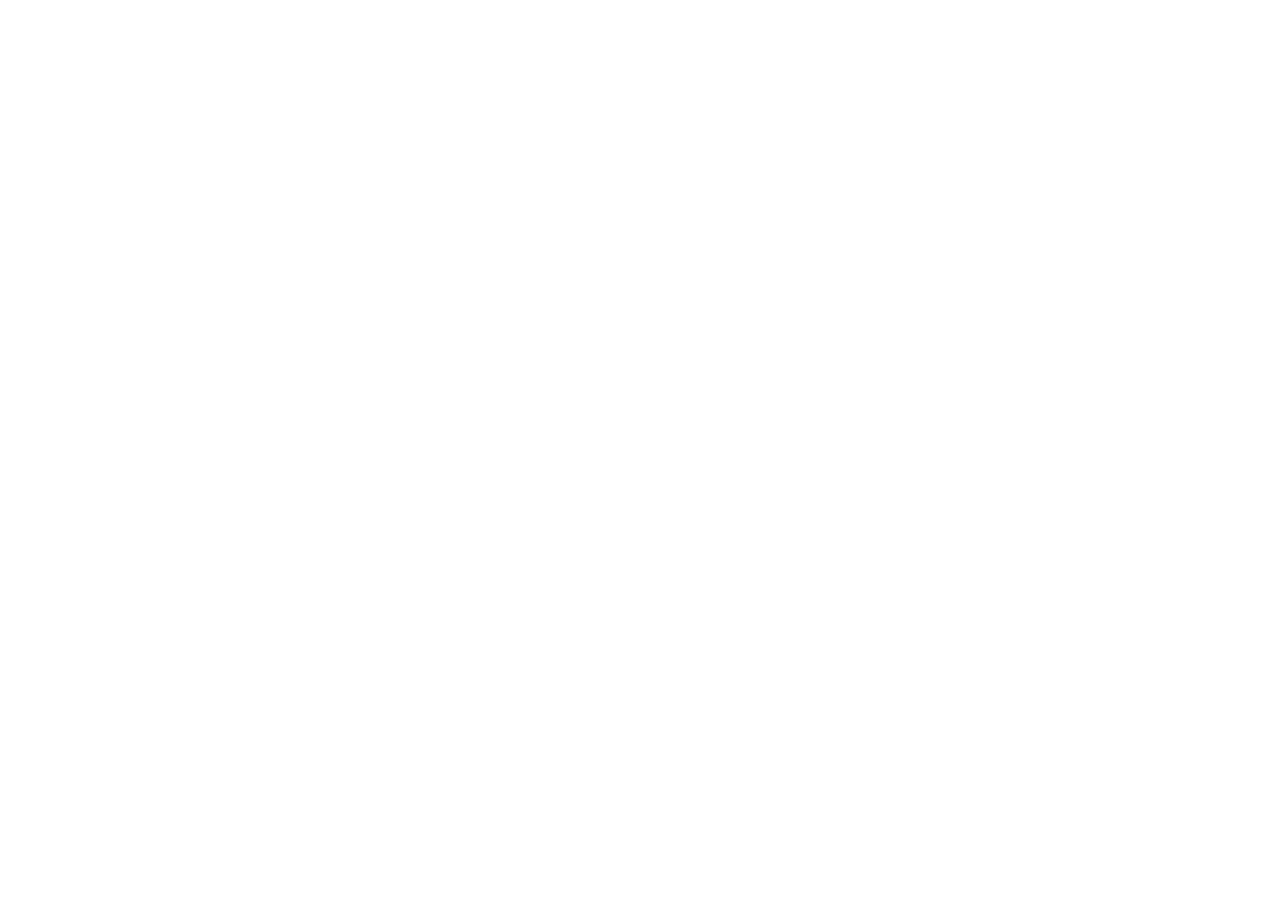
==== index.html @ 023b4c3e "Add files via upload" ====
<!DOCTYPE html>
<html lang="pt-br">
<head>
    <meta charset="UTF-8">
    <meta name="viewport" content="width=device-width, initial-scale=1.0">
    <title>Document</title>
</head>
<body>
    
</body>
</html>
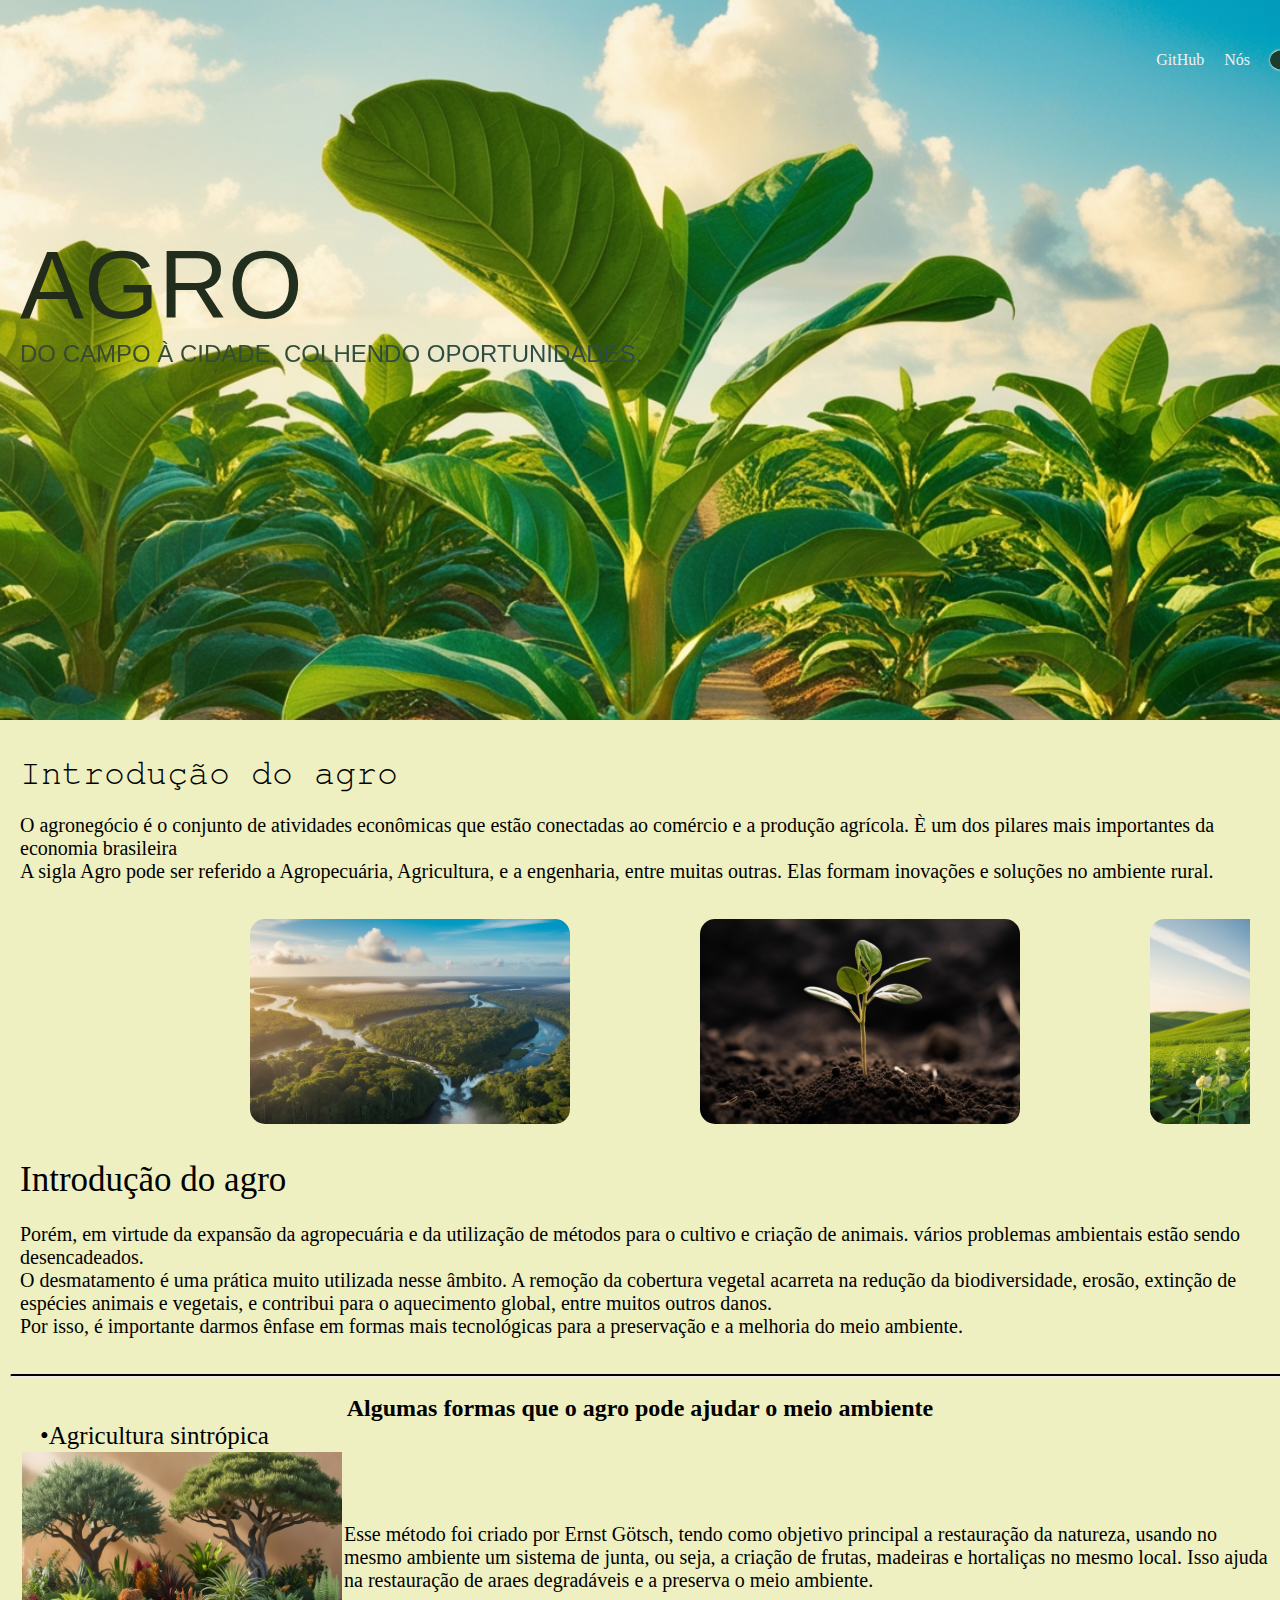
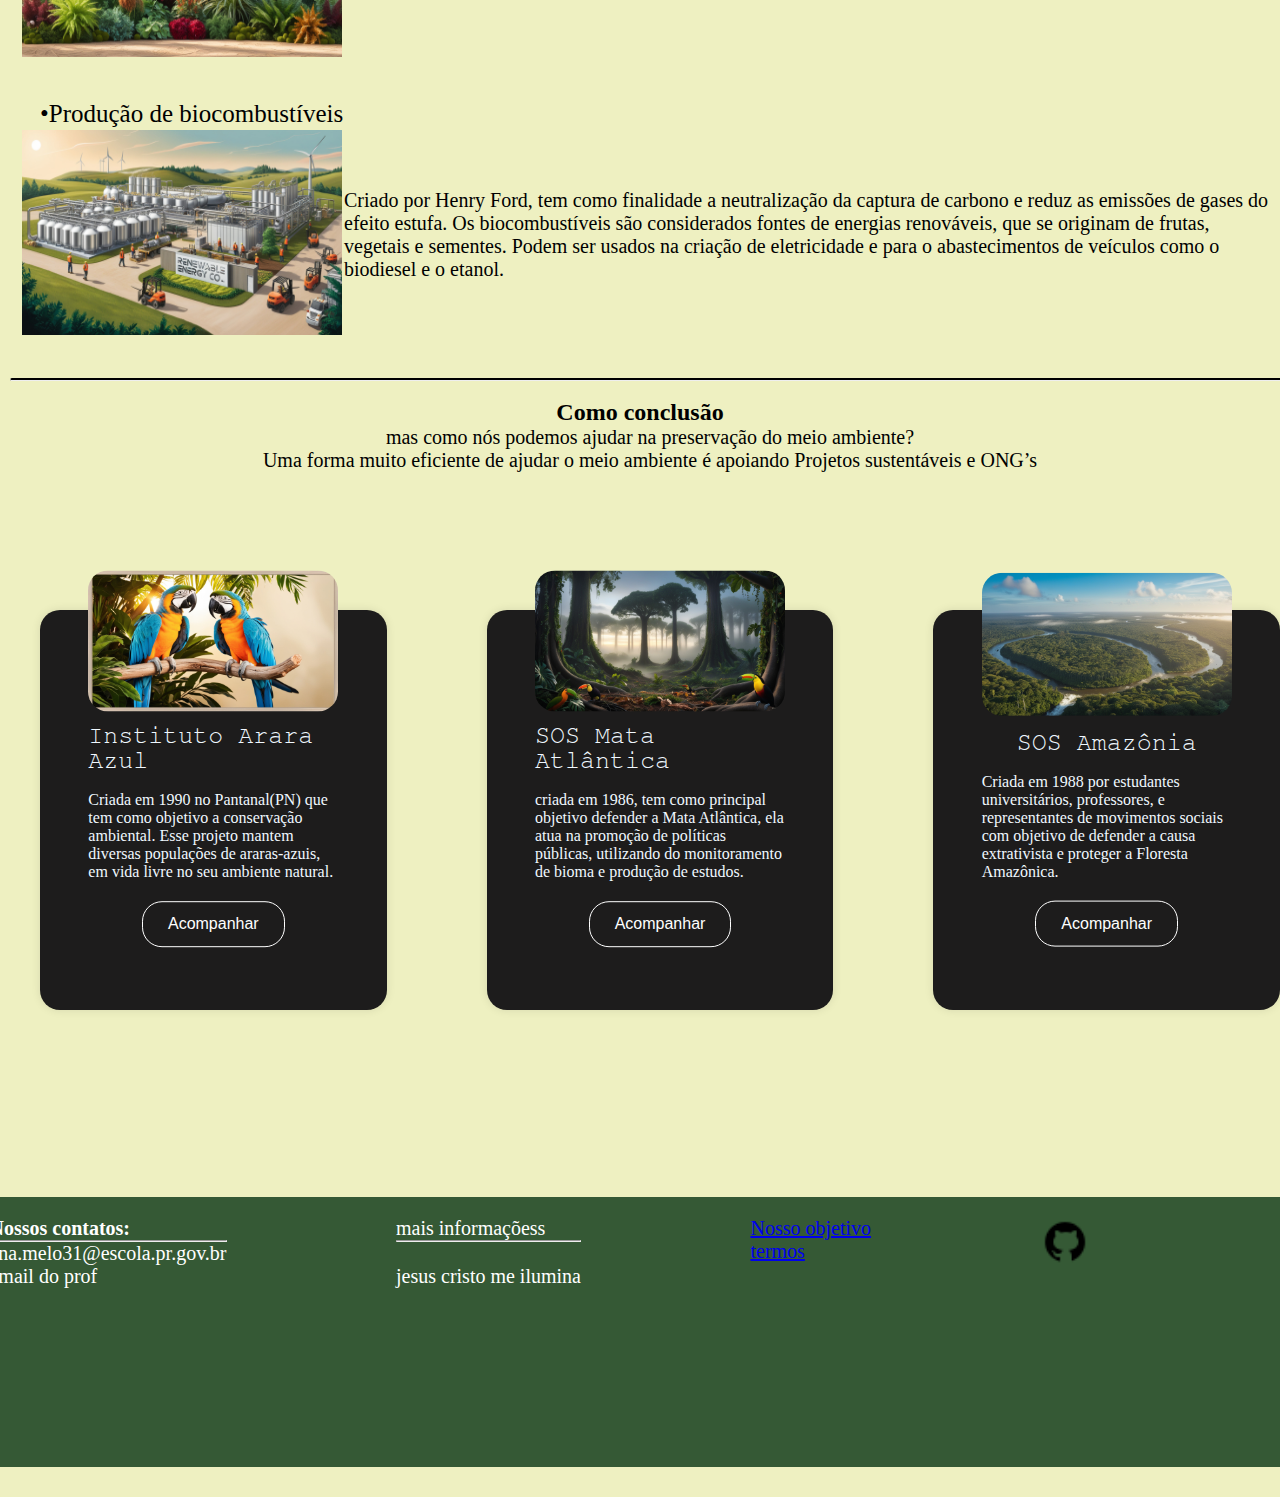
==== commit fa7aa9f3: "Update index.html" ====
--- a/index.html
+++ b/index.html
@@ -3,9 +3,222 @@
 <head>
     <meta charset="UTF-8">
     <meta name="viewport" content="width=device-width, initial-scale=1.0">
-    <title>Document</title>
-</head>
-<body>
-    
+        <title> competição agrinho </title>
+        <link rel="stylesheet" href="home.css">
+        <link rel="stylesheet" href="menu.css">
+        <link rel="stylesheet" href="home.js">
+        <link rel="stylesheet" href="links.css">
+        <link rel="stylesheet" href="responsivo.css">
+        <meta name="viewport" content="width=device-width, initial-scale=1.0"/>
+       
+    </head>
+    <body>
+
+
+    <header  class="header">
+        <nav>
+            <input type="checkbox" id="barraLateral-active">
+            <label for="barraLateral-active" class="abrir-barraLateral-button">
+              <img src="icons/menu.png" height="32", width="32" >
+            </label>
+            <label id="overlay" for="barraLateral-active"></label>
+            <div class="links-container">
+              <label for="barraLateral-active" class="fechar-barraLateral-button">
+                <img src="icons/fechar.png" height="32", width="32">
+              </label>
+        
+              <a class="home-link" href="index.html"> 
+              <a target=”_blank” href="https://github.com/search?q=agrinho&type=repositories&s=updated&o=desc">GitHub</a> 
+              <a target=”_blank” href="nos.html">Nós</a> 
+              </a>
+
+            </div>
+        </nav>
+
+        <div class="button">
+            <div class="bola"></div>
+        </div>
+
+        <script>
+            document.querySelector('.bola').addEventListener('click', (e)=>{
+            e.target.classList.toggle('bola-move');
+            document.body.classList.toggle('dark');
+        });
+        </script>
+
+          
+        <h1>AGRO</h1>
+        <text class="subtitulo">DO CAMPO À CIDADE, COLHENDO OPORTUNIDADES.</text>
+
+    </header>
+
+
+
+
+        <br><br>
+        <div class="container">
+            <div class="titu1"> Introdução do agro</div><br>
+            <p>O agronegócio é o conjunto de atividades econômicas que estão conectadas ao comércio e a produção agrícola. 
+                È um dos pilares mais importantes da economia brasileira </p>
+            <p>A sigla Agro pode ser referido a Agropecuária, Agricultura, e a engenharia, entre muitas outras. Elas formam 
+                inovações e soluções no ambiente rural. </p>
+        </div>
+        <br><br>
+
+       
+
+        <div class="carrossel">
+            <div class="movimento">
+                    <img src="imagens/amazonas2.jpg" width="320" height="205"/>
+                    <img src="imagemhome.png" width="320" height="205"/>
+                    <img src="imagens/plantacao.jpg" width="320" height="205"/>
+                    <img src="imagemhome.png" width="320" height="205"/>
+                    <img src="imagens/plantacao.jpg" width="320" height="205"/>
+                    <img src="imagens/amazonas2.jpg" width="320" height="205"/>
+            </div>
+           </div>
+
+
+        <br><br>
+        <div class="container">
+            <div class="introducao"> Introdução do agro</div><br>
+            <p>Porém, em virtude da expansão da agropecuária e da utilização de métodos para o cultivo e criação de animais. 
+                vários problemas ambientais estão sendo desencadeados. 
+            </p>
+
+            <p>O desmatamento é uma prática muito utilizada nesse âmbito. A remoção da cobertura vegetal acarreta na redução da 
+                biodiversidade, erosão, extinção de espécies animais e vegetais, e contribui para o aquecimento global, entre muitos outros danos.
+            </p>
+            <p>
+                Por isso, é importante darmos ênfase em formas mais tecnológicas para a preservação e a melhoria do meio ambiente.
+            </p>
+                
+        </div>
+        <br><br>
+
+        <hr class="hr">
+
+        <br>
+        <h2> Algumas formas que o agro pode ajudar o meio ambiente</h2>
+
+        <section>
+            <div class="formas1">
+                <div class="til-ex">•Agricultura sintrópica</div>
+                <table>
+                    <td><img src="imagens/sintrópica.jpg" alt="ex1" width="320" height="205"></td>
+
+                    <td><p>Esse método foi criado por Ernst Götsch, 
+                    tendo como objetivo principal a restauração da natureza, 
+                    usando no mesmo ambiente um sistema de junta, ou seja, a 
+                    criação de frutas, madeiras e hortaliças no mesmo local. 
+                    Isso ajuda na restauração de araes degradáveis e a preserva 
+                    o meio ambiente.</p></td>
+
+                </table>
+            </div>
+
+
+        </section>
+
+        <br><br>
+        <section>
+            <div class="formas">
+                <div class="til-ex">•Produção de biocombustíveis</div>
+                    <table>
+                        <td><img src="imagens/biocombus.jpg" width="320" height="205" alt="ex1"></td>
+
+                        <td><p>Criado por Henry Ford, tem como finalidade a 
+                                neutralização da captura de carbono e reduz 
+                                as emissões de gases do efeito estufa. Os 
+                                biocombustíveis são considerados fontes de 
+                                energias renováveis, que se originam de frutas,
+                                vegetais e sementes. Podem ser usados na criação
+                                de eletricidade e para o abastecimentos de veículos 
+                                como o biodiesel e o etanol.</p></td>
+                    </table>
+            </div>
+            
+        </section>
+        <br><br>
+
+        <hr class="hr">
+        <br>
+        <div class="Finaliza">
+            <div class="titulo"><h2>Como conclusão</h2></div>
+            <div class="paragra">mas como nós podemos ajudar na preservação do meio ambiente?
+                <br>Uma forma muito eficiente de ajudar o meio ambiente é apoiando Projetos sustentáveis e ONG’s
+            </div>
+        </div>
+
+
+    <div class="aglomerado">
+        <div class="card">
+            <img src="imagens/arara.png.jpg" alt="" />
+                <div class="info">
+                <span class="titulo-final">Instituto Arara Azul</span>
+                <p><br>
+                    Criada em 1990 no Pantanal(PN) que tem como objetivo a conservação ambiental.  
+                    Esse projeto mantem diversas populações de araras-azuis, em vida livre no seu ambiente natural.
+                </P>
+                <a target=”_blank” href='https://www.institutoararaazul.org.br/'><button class="botao-se">Acompanhar</button></a>
+            </div>
+        </div>
+
+        <div class="card">
+            <img src="imagens/atlantica.jpg" alt="" />
+                <div class="info">
+                <span class="titulo-final">SOS Mata Atlântica</span>
+
+                <p><br>
+                    criada em 1986, tem como principal objetivo defender a Mata Atlântica, 
+                    ela atua na promoção de políticas públicas, utilizando do monitoramento 
+                    de bioma e produção de estudos.
+                </P>
+                <a target=”_blank” href='https://www.sosma.org.br/'><button class="botao-se">Acompanhar</button></a>
+            </div>
+        </div>
+
+        <div class="card">
+            <img src="imagens/amazonas1.jpg" alt="" />
+                <div class="info">
+                <span class="titulo-final">SOS Amazônia</span>
+                <p><br>
+                    Criada em 1988 por estudantes universitários, professores, 
+                    e representantes de movimentos sociais com objetivo de defender
+                    a causa extrativista e proteger a Floresta Amazônica.
+                </P>
+                <a target=”_blank” href='https://sosamazonia.org.br/'><button class="botao-se">Acompanhar</button></a>
+            </div>
+        </div>
+    </div>
+
+        <footer>
+            <div class="caixao">
+                <ol>
+                    <dd><strong>Nossos contatos:</strong></dd>
+                    <hr>
+                    <dd>ana.melo31@escola.pr.gov.br</dd>
+                    <dd>email do prof</dd>
+                </ol>
+                <ol>
+                    <dd></strong>mais informaçõess</strong></dd>
+                    <hr><br>
+                    <dd>jesus cristo me ilumina</dd>
+                </ol>
+                <ol>
+                    <dd><a href="#">Nosso objetivo</a></dd>
+                    <dd><a href="#">termos</a></dd>
+                </ol>
+
+                <ol>
+                    <a target=”_blank” href="https://github.com/search?q=agrinho&type=repositories&s=updated&o=desc"><img src="icons/git.png" width="50" height="50"></a>
+                </ol>
+            </div>
+            <br><br><br><br><br>
+        </footer>
+
+
+
+
 </body>
-</html>+   </html>
--- a/home.css
+++ b/home.css
@@ -0,0 +1,341 @@
+*{
+    margin: 0;
+    padding: 0;
+    max-width: 1440px;
+    outline: 100%;
+    box-sizing: border-box;
+
+}
+body {
+    margin: 0;
+    background-color: rgb(238, 240, 193);
+    transition: background 1s;
+    min-height: 100dvh;
+    min-width: 100dvw;
+    width: auto;
+    height: auto;
+    justify-content: center;
+    align-items: center;
+}
+
+
+header{
+    background-repeat: no-repeat;
+    object-position: center;
+    max-width: 110vw;
+    height: 100vh;
+    background-image: url(imagens/planta-central1.jpg);
+    position: relative;
+    background-size: 100vw;
+}
+
+/*modo escuro e claro*/
+.button{
+    margin-left: 1250px;
+    position: relative;
+    width: 50px;
+    height: 20px;
+    border-radius: 25px;
+    box-shadow: 0 0 2.5px 0 #fff;
+    cursor: pointer;
+    background-color: rgb(204, 203, 173);
+    margin-top: -40px;
+}
+
+.bola{
+    position: absolute;
+    top: 0;
+    left: 0;
+    width: 25px;
+    height: 100%;
+    border-radius: 50%;
+    background-color: rgb(26, 62, 46);
+    transition: left 1s;
+}
+
+.bola-move{
+    left: calc(100% - 25px);
+
+}
+
+.dark{
+    background-color: rgb(20, 19, 19);
+
+    .container{
+        color: #fff;
+    }
+    .formas1{
+        color: #fff;
+    }
+    .formas{
+        color: #fff;
+    }
+    .Finaliza{
+        color: #fff;
+    }
+    h2{
+        color: #fff;
+    }
+    .card{
+        color: rgb(136, 136, 124);
+    }
+    footer{
+        background-color: rgb(39, 64, 39);
+    }
+}
+
+ /*modo escuro e claro*/
+
+.ul{
+    margin-top: 50px;
+    list-style: none;
+    display: flex;
+}
+
+.li{
+    margin: 0 45px;
+}
+
+.nav{
+    display: flex;
+    justify-content: space-between;
+    margin: 0 35px;
+    color: aliceblue;
+}
+
+nav p{
+    font-weight: bolder;
+}
+
+.header{
+    margin-top: -30px;
+    padding:20px;
+    width: 100%;
+    height: calc(100vh - 150px);
+
+}
+
+
+h1{
+    font-weight: lighter;
+    margin-right: -290px;
+    margin-top: 160px;
+    font-family: sans-serif;
+    font-size: 6rem;
+    background: linear-gradient(to right, #222b19, #1f3528, #223839);
+    background-clip: text;
+    -webkit-text-fill-color: transparent;
+}
+
+.subtitulo{
+    font-family: sans-serif;
+    font-size: 1.5rem;
+    background: linear-gradient(to right, #3a4a2c, #2e4d3a, #2c4a4b);
+    -webkit-background-clip: text;
+    -webkit-text-fill-color: transparent;
+}
+
+.container{
+    font-weight: lighter;
+    font-size: 20px;
+    color: rgb(0, 0, 0);
+    margin-left: 20px;
+}
+
+.title{
+    font-family: FreeMono, monospace;
+    font-size: 35px;
+    margin-left: 20px;
+}
+
+.titu1{
+    font-family: FreeMono, monospace;
+    font-size: 35px;
+}
+
+.introducao{
+    font-size: 35px;
+}
+
+
+.hr{
+    width: 1480px;
+    height: 3px;
+    border-radius: 10px;
+    border-top: 1px ;
+    margin-left: 10px;
+    background-color: black;
+}
+
+h2{
+    text-align: center;
+}
+
+/*carrossel*/
+
+.carrossel {
+    overflow: hidden;
+    width: 1000px;
+    margin-left: 250px;
+    }
+    .movimento{
+    display: grid;
+    grid-auto-flow: column;
+    grid-auto-columns: 450px;
+    justify-items: stretch;
+    animation: slide 15s linear infinite ;
+    }
+    .movimento img{
+    border-radius: 15px;
+    object-fit: cover;
+    }
+    
+    @keyframes slide {
+        to
+        {
+        translate: calc(-3 * 90px);
+        }
+    }
+
+/*fim do carrossel*/
+
+
+.til-ex{
+    display: inline-block;
+    margin-left: 20px;
+    font-size: 25px;
+}
+.formas1{
+    display: inline-block;
+    margin-left: 20px;
+    font-size: 20px;
+    justify-content: space-between ;
+    width: -50px;
+}
+
+
+.formas{
+    display: inline-block;
+    margin-left: 20px;
+    font-size: 20px;
+    justify-content: space-between ;
+    width: -50px;
+}
+
+
+.ex1{
+    margin-left: 20px;
+}
+
+.paragra{
+    margin-left: 20px;
+    font-size: 20px;
+    text-align: center;
+}
+
+
+ /*parte dos links*/
+
+ .foto img{
+    object-fit: cover;
+    width: 200px;
+    height: 180px;
+    border-radius: 20px;
+    transform: translate(0, -40%);
+    margin-top: -290px;
+    align-items: center;
+    margin-left: 30px;
+}
+
+.card{
+    display: inline-block;
+    margin: 0;
+    width: 320px;
+    background: rgb(40, 40, 36);
+    border-radius: 20px;
+    box-shadow: 0 0 10px rgba(red, green, blue, alpha);
+    display: flex;
+    align-items: center;
+    padding: 20px;
+    max-width: 400px;
+    margin-left: 40px;
+}
+
+
+ .btn-primary {
+    display: flex;
+    justify-content: space-evenly;
+    margin-top: 20px;
+    background: transparent;
+    color: rgb(255, 255, 255);
+    padding: 13px 2px;
+    border: none;
+    border-radius: 50rem;
+    cursor: pointer;
+    font-size: 16px;
+}
+
+.btn-primary:hover {
+    background: white;
+    color: rgb(red, green, blue);
+    align-items: center;
+}
+
+
+.tiutiu{
+    color: rgb(253, 253, 253);
+    font-size: 24px;
+    margin-bottom: 15px;
+    font-weight: 600;
+    
+
+}
+
+.sub{
+    color: rgb(255, 255, 255);
+    font-size: 16px;
+    font-weight: 600;
+}
+
+.mini{
+    color: rgb(255, 255, 255);
+    font-size: 14px;
+    line-height: 1.4;
+    text-align: center;
+}
+
+.info{
+    transform: translate(0, -20%);
+    width: 250px;
+    display: flex;
+    flex-direction: column;
+    justify-content: center;
+    align-items: center;
+}
+.titulo-final{
+    object-position: center;
+    font-family: FreeMono, monospace;
+    font-size: 25px;
+}
+
+
+footer {
+    background-color: rgb(53, 89, 53);
+    color: #fff;
+    padding: 20px;
+    text-align: left;
+    margin-top: 50px;
+    min-width: 100%;
+    width: auto;
+    height: 30vh;
+}
+
+.caixao{
+    display: flex;
+    justify-content: space-evenly;
+    margin-left: -200px;
+    font-size: 20px;
+    
+}
+
+
--- a/menu.css
+++ b/menu.css
@@ -0,0 +1,79 @@
+
+  nav{
+    margin-top: 40px;
+    height: 60px;
+    background-color: transparent;
+    display: flex;
+    justify-content: flex-end;
+    align-items: center;
+  }
+  .links-container{
+    height: 100%;
+    width: 100%;
+    display: flex;
+    flex-direction: row;
+    align-items: center;
+  }
+  nav a{
+    height: 100%;
+    padding: 0 10px;
+    display: flex;
+    align-items: center;
+    text-decoration: none;
+    color: #f0f0f0;
+  }
+  nav a:hover{
+    background-color: #3e733e;
+  }
+  nav .home-link{
+    margin-right: auto;
+  }
+  nav svg{
+    fill: #f0f0f0;
+  }
+  #barraLateral-active{
+    display: none;
+  }
+  .abrir-barraLateral-button, .fechar-barraLateral-button{
+    display: none;
+  }
+  @media(max-width: 1050px){
+    .links-container{
+      flex-direction: column;
+      align-items: flex-start;
+  
+      position: fixed;
+      top: 0;
+      right: -100%;
+      z-index: 10;
+      width: 350px;
+      background-color: #0f1016;
+
+      transition: 0.95s ease-out;
+    }
+    nav a{
+      box-sizing: border-box;
+      height: auto;
+      width: 100%;
+      padding: 20px 30px;
+      justify-content: flex-start;
+    }
+    .abrir-barraLateral-button, .fechar-barraLateral-button{
+      padding: 100px;
+      display: block;
+      
+    }
+    #barraLateral-active:checked ~ .links-container{
+      right: 0;
+    }
+    #barraLateral-active:checked ~ #overlay{
+      height: 100%;
+      width: 100%;
+      position: fixed;
+      top: 0;
+      left: 50px;
+      z-index: 9;
+    }
+  }
+  
+  --- a/links.css
+++ b/links.css
@@ -0,0 +1,80 @@
+.aglomerado{ 
+    margin: 0; 
+    height: 75vh; 
+    display: flex; 
+    justify-content: center; 
+    align-items: center; 
+    flex-direction: row; 
+    gap: 60px; 
+     
+}
+
+.card {
+    width: 350px;
+    height: 400px;
+    background: rgb(29, 28, 28);
+    border-radius: 20px;
+    box-shadow: 0 0 10px rgba(0, 0, 0, 0.1);
+    display: flex;
+    flex-direction: column;
+    justify-content: center;
+    align-items: center;
+    padding: 20px;
+}
+
+.botao-se{
+    margin-top: 20px;
+    background: transparent;
+    color: white;
+    padding: 13px 25px;
+    border: 50px;
+    border-radius: 20px;
+    cursor: pointer;
+    border: 1px solid white;
+    font-size: 16px;
+    transition: background-color 0.3s, color 0.4s all 300ms ease-out;
+}
+
+.botao-se:hover{
+    background: white;
+    color: rgb(70, 65, 66);
+    padding: 16px 30px;
+       
+}
+
+
+.card img {
+    object-fit: cover;
+    width: 250px;
+    height: 200px;
+    border-radius: 20px;
+    transform: translate(0, -40%);
+}
+.title {
+    color: white;
+    font-size: 24px;
+    margin-bottom: 15px;
+    font-weight: 600;
+}
+.subtitle {
+    color: rgb(202, 202, 202);
+    font-size: 16px;
+    font-weight: 600;
+}
+
+.p{
+    color: rgb(177, 172, 172);
+    font-size: 14px;
+    line-height: 1.4;
+    text-align: center;
+}
+.info {
+    transform: translate(0, -20%);
+    width: 250px;
+    display: flex;
+    flex-direction: column;
+    justify-content: center;
+    align-items: center;
+    object-position: center;
+    color: aliceblue;
+}--- a/responsivo.css
+++ b/responsivo.css
@@ -0,0 +1,180 @@
+@media (max-width: 750px) {
+    html {
+      scroll-padding-top: 8vw;
+    }
+  
+    .container {
+      font-size: calc(var(--font-size) * 3.5vw);
+      margin-bottom: calc(var(--font-size) * 1.75vw);
+      font-weight: 400;
+    }
+  
+    .introducao {
+      font-size: calc(var(--font-size) * 2.75vw);
+      margin-bottom: calc(var(--font-size) * 1.75vw);
+      font-weight: 400;
+    }
+  
+    .formas1 {
+      font-size: calc(var(--font-size) * 2.35vw);
+      line-height: calc(var(--font-size) * 3.75vw);
+      font-weight: 400;
+    }
+
+    .formas {
+      font-size: calc(var(--font-size) * 2.35vw);
+      line-height: calc(var(--font-size) * 3.75vw);
+      font-weight: 400;
+    }
+
+    
+    .titu1 {
+        font-size: calc(var(--font-size) * 2.35vw);
+        line-height: calc(var(--font-size) * 3.75vw);
+        font-weight: 400;
+      }
+
+    .aglomerado {
+        font-size: calc(var(--font-size) * 2.35vw);
+        line-height: calc(var(--font-size) * 3.75vw);
+        font-weight: 400;
+    }
+    .card {
+        font-size: calc(var(--font-size) * 2.35vw);
+        line-height: calc(var(--font-size) * 3.75vw);
+        font-weight: 400;
+    }
+
+    .info{
+        font-size: calc(var(--font-size) * 2.35vw);
+        line-height: calc(var(--font-size) * 3.75vw);
+        font-weight: 400;
+    }
+
+    .hr{
+        font-size: calc(var(--font-size) * 4.2vw);
+        line-height: calc(var(--font-size) * 6.85vw);
+    }
+
+
+    .carrossel{
+      font-size: calc(var(--font-size) * 2.2vw);
+      margin-bottom: calc(var(--font-size) * 6.85vw);
+      margin-left: calc(var(--font-size) * 6.85vw);
+    }
+  
+  
+  }
+
+
+  @media (max-width: 1024px) {
+    html {
+      scroll-padding-top: 8vw;
+    }
+  
+    .container {
+      font-size: calc(var(--font-size) * 3.5vw);
+      margin-bottom: calc(var(--font-size) * 1.75vw);
+      font-weight: 400;
+    }
+  
+    .introducao {
+      font-size: calc(var(--font-size) * 2.75vw);
+      margin-bottom: calc(var(--font-size) * 1.75vw);
+      font-weight: 400;
+    }
+  
+    .formas1 {
+      font-size: calc(var(--font-size) * 2.35vw);
+      line-height: calc(var(--font-size) * 3.75vw);
+      font-weight: 400;
+    }
+
+    .formas {
+      font-size: calc(var(--font-size) * 2.35vw);
+      line-height: calc(var(--font-size) * 3.75vw);
+      font-weight: 400;
+    }
+
+    
+    .titu1 {
+        font-size: calc(var(--font-size) * 2.35vw);
+        line-height: calc(var(--font-size) * 3.75vw);
+        font-weight: 400;
+      }
+
+    .aglomerado {
+        font-size: calc(var(--font-size) * 2.35vw);
+        line-height: calc(var(--font-size) * 3.75vw);
+        font-weight: 400;
+    }
+    .card {
+        font-size: calc(var(--font-size) * 2.35vw);
+        line-height: calc(var(--font-size) * 3.75vw);
+        font-weight: 400;
+    }
+
+    .info{
+        font-size: calc(var(--font-size) * 2.35vw);
+        line-height: calc(var(--font-size) * 3.75vw);
+        font-weight: 400;
+    }
+
+    .hr{
+        font-size: calc(var(--font-size) * 4.2vw);
+        line-height: calc(var(--font-size) * 6.85vw);
+    }
+
+
+    .carrossel{
+      font-size: calc(var(--font-size) * 2.2vw);
+      margin-bottom: calc(var(--font-size) * 6.85vw);
+      margin-left: calc(var(--font-size) * 6.85vw);
+    }
+  
+  
+  }
+
+
+
+@media (max-width: 480px) {
+
+    html {
+      scroll-padding-top: 15vw;
+    }
+  
+    .titulo {
+      font-size: calc(var(--font-size) * 4.75vw);
+      margin-bottom: calc(var(--font-size) * 2.15vw);
+  
+    }
+  
+    .subtitulo {
+      font-size: calc(var(--font-size) * 4.5vw);
+      margin-bottom: calc(var(--font-size) * 2vw);
+    }
+  
+    .texto {
+      font-size: calc(var(--font-size) * 4.2vw);
+      line-height: calc(var(--font-size) * 6.85vw);
+    }
+
+    .caixao{
+        font-size: calc(var(--font-size) * 4.2vw);
+        line-height: calc(var(--font-size) * 6.85vw);
+      }
+
+    .carrossel{
+        font-size: calc(var(--font-size) * 2.2vw);
+        margin-bottom: calc(var(--font-size) * 6.85vw);
+        margin-left: calc(var(--font-size) * 6.85vw);
+      }
+  
+ 
+  }
+
+  @media (max-width: 1024px){
+
+
+
+  }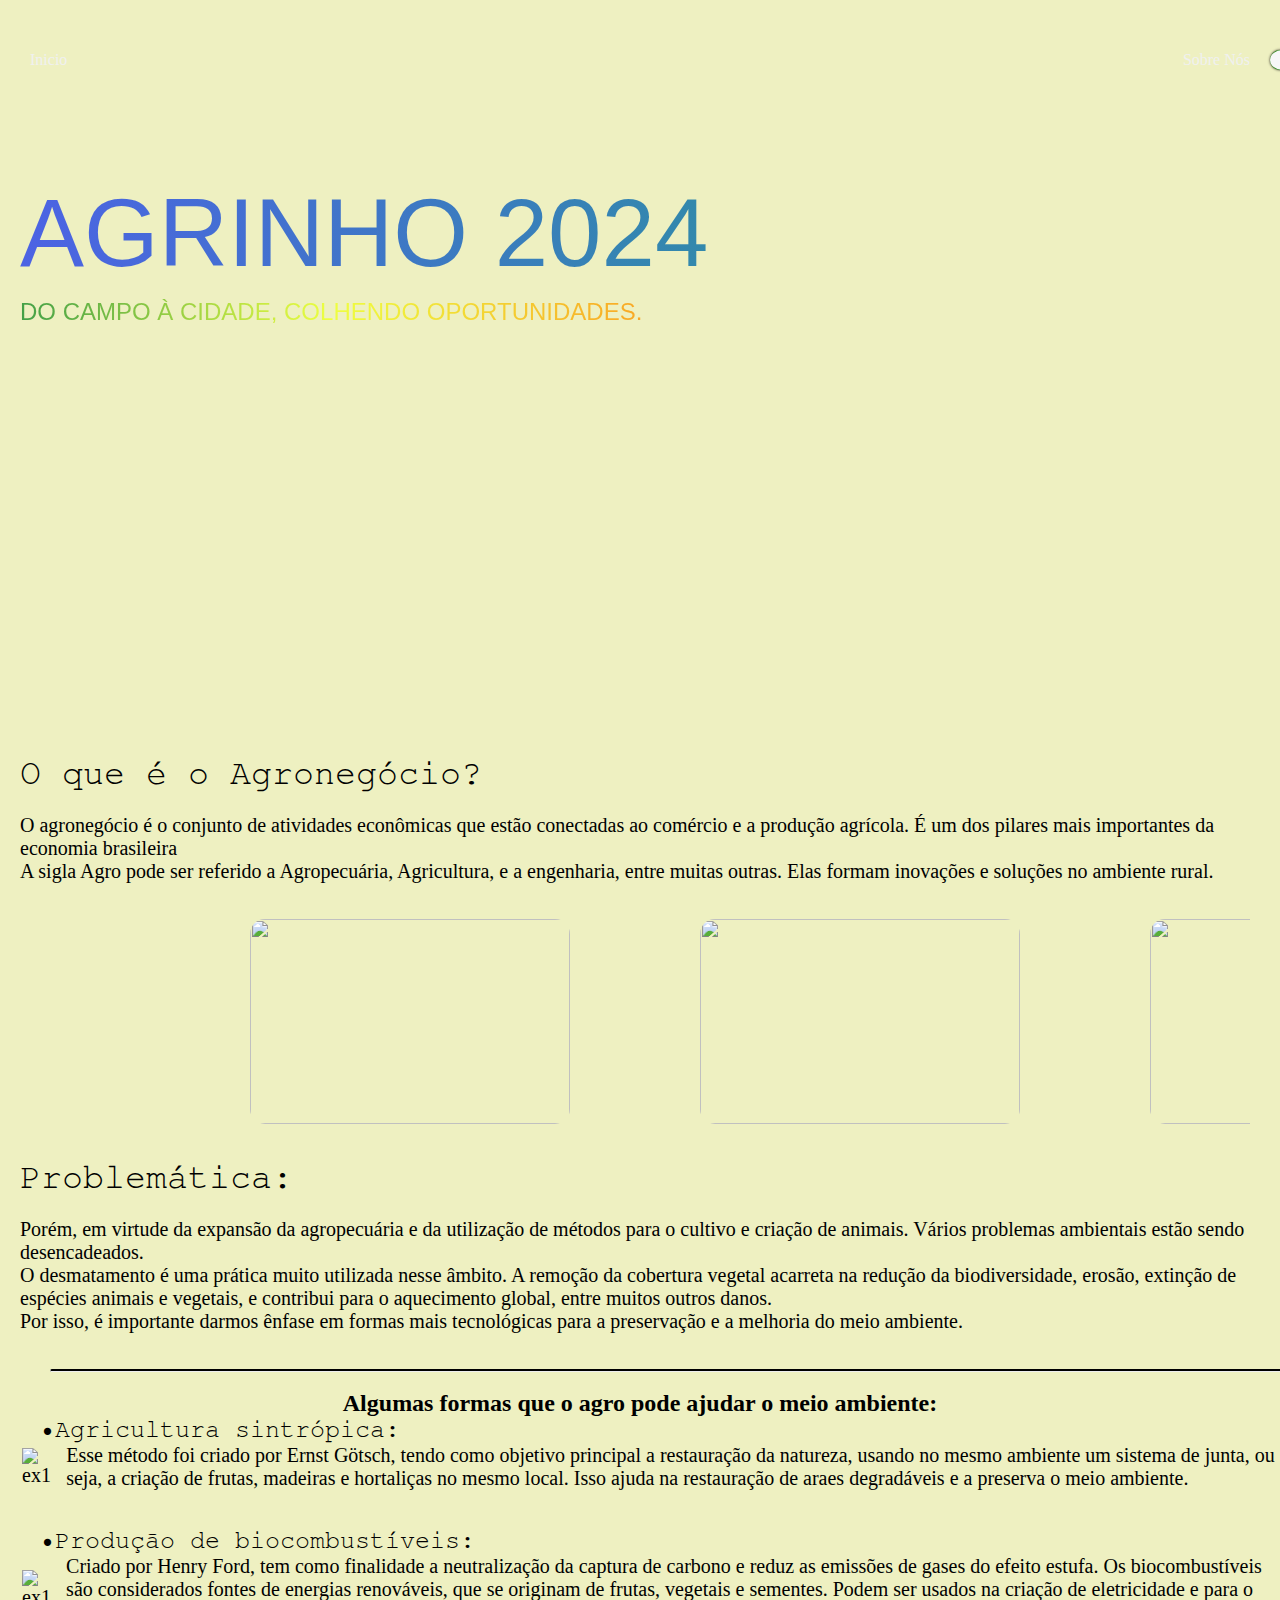
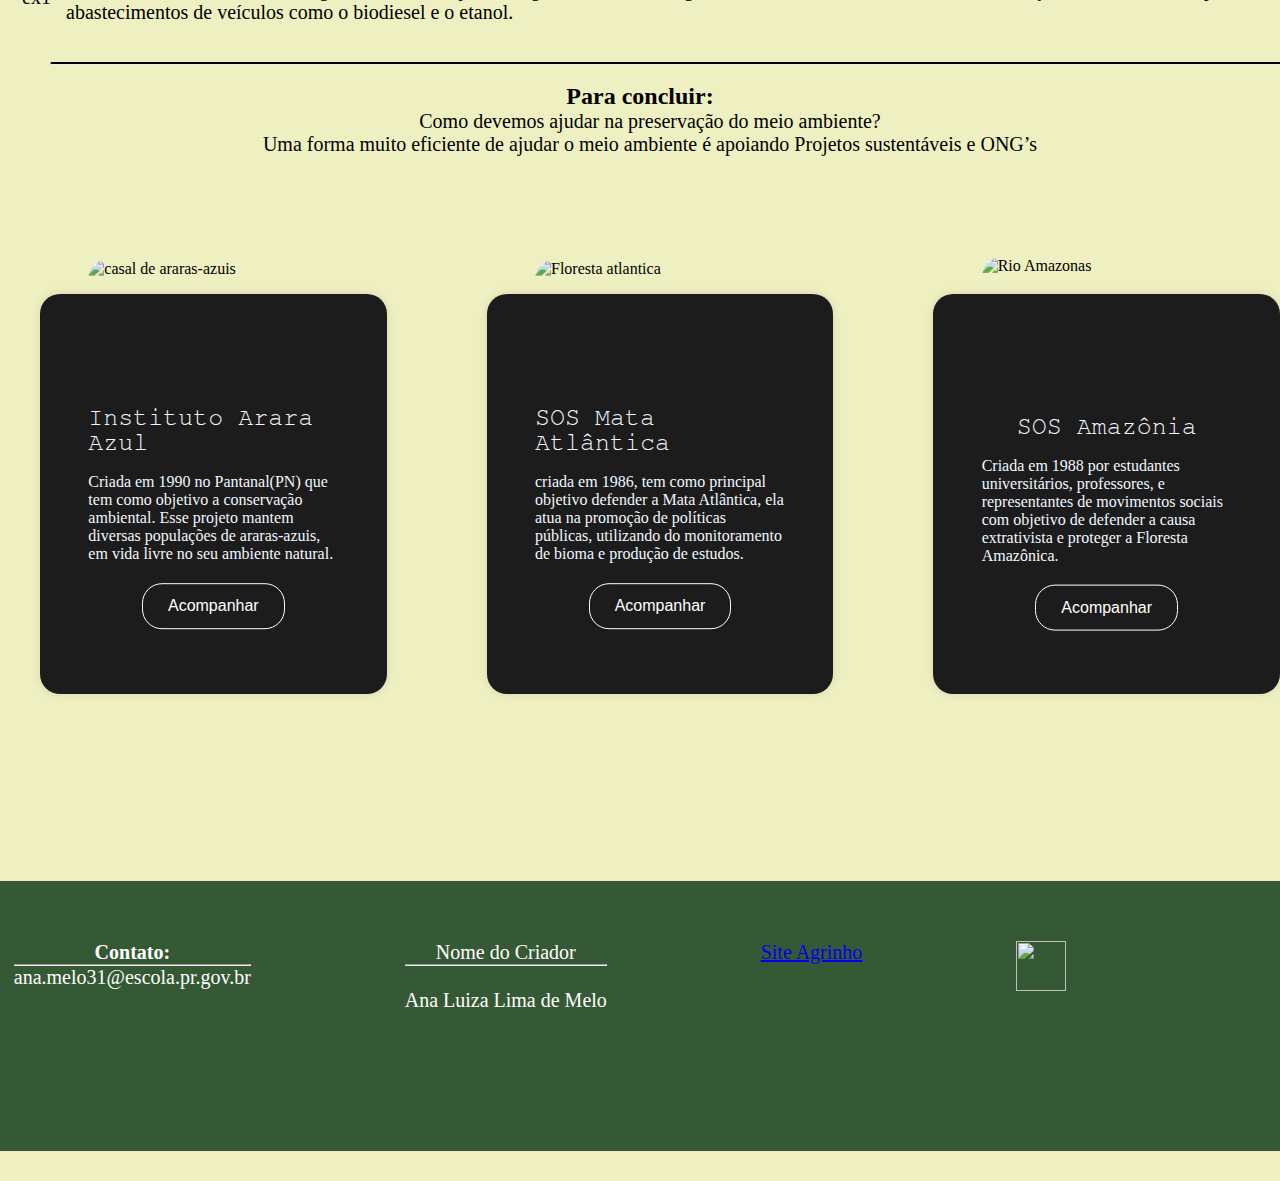
==== commit 19d3f30d: "Add files via upload" ====
--- a/index.html
+++ b/index.html
@@ -3,17 +3,13 @@
 <head>
     <meta charset="UTF-8">
     <meta name="viewport" content="width=device-width, initial-scale=1.0">
-        <title> competição agrinho </title>
-        <link rel="stylesheet" href="home.css">
-        <link rel="stylesheet" href="menu.css">
-        <link rel="stylesheet" href="home.js">
-        <link rel="stylesheet" href="links.css">
-        <link rel="stylesheet" href="responsivo.css">
+        <title> AGRINHO 2024 </title>
+        <link rel="stylesheet" href="style.css">
+        <link rel="stylesheet" href="nos.html">
         <meta name="viewport" content="width=device-width, initial-scale=1.0"/>
-       
-    </head>
-    <body>
-
+</head>
+
+<body>
 
     <header  class="header">
         <nav>
@@ -27,11 +23,9 @@
                 <img src="icons/fechar.png" height="32", width="32">
               </label>
         
-              <a class="home-link" href="index.html"> 
-              <a target=”_blank” href="https://github.com/search?q=agrinho&type=repositories&s=updated&o=desc">GitHub</a> 
-              <a target=”_blank” href="nos.html">Nós</a> 
+              <a class="home-link" href="index.html">Inicio</a>
+              <a target=”_blank” href="nos.html">Sobre Nós</a> 
               </a>
-
             </div>
         </nav>
 
@@ -46,8 +40,9 @@
         });
         </script>
 
-          
-        <h1>AGRO</h1>
+          <br><br><br><br><br><br>
+
+        <h1>AGRINHO 2024</h1>
         <text class="subtitulo">DO CAMPO À CIDADE, COLHENDO OPORTUNIDADES.</text>
 
     </header>
@@ -57,9 +52,9 @@
 
         <br><br>
         <div class="container">
-            <div class="titu1"> Introdução do agro</div><br>
+            <div class="titu1"> O que é o Agronegócio?</div><br>
             <p>O agronegócio é o conjunto de atividades econômicas que estão conectadas ao comércio e a produção agrícola. 
-                È um dos pilares mais importantes da economia brasileira </p>
+                É um dos pilares mais importantes da economia brasileira </p>
             <p>A sigla Agro pode ser referido a Agropecuária, Agricultura, e a engenharia, entre muitas outras. Elas formam 
                 inovações e soluções no ambiente rural. </p>
         </div>
@@ -70,9 +65,9 @@
         <div class="carrossel">
             <div class="movimento">
                     <img src="imagens/amazonas2.jpg" width="320" height="205"/>
-                    <img src="imagemhome.png" width="320" height="205"/>
-                    <img src="imagens/plantacao.jpg" width="320" height="205"/>
-                    <img src="imagemhome.png" width="320" height="205"/>
+                    <img src="imagens/home2.png" width="320" height="205"/>
+                    <img src="imagens/noite2.jpg" width="320" height="205"/>
+                    <img src="imagens/noite1.jpg" width="320" height="205"/>
                     <img src="imagens/plantacao.jpg" width="320" height="205"/>
                     <img src="imagens/amazonas2.jpg" width="320" height="205"/>
             </div>
@@ -81,9 +76,9 @@
 
         <br><br>
         <div class="container">
-            <div class="introducao"> Introdução do agro</div><br>
+            <div class="introducao"> Problemática:</div><br>
             <p>Porém, em virtude da expansão da agropecuária e da utilização de métodos para o cultivo e criação de animais. 
-                vários problemas ambientais estão sendo desencadeados. 
+                Vários problemas ambientais estão sendo desencadeados. 
             </p>
 
             <p>O desmatamento é uma prática muito utilizada nesse âmbito. A remoção da cobertura vegetal acarreta na redução da 
@@ -99,11 +94,11 @@
         <hr class="hr">
 
         <br>
-        <h2> Algumas formas que o agro pode ajudar o meio ambiente</h2>
+        <h2> Algumas formas que o agro pode ajudar o meio ambiente:</h2>
 
         <section>
             <div class="formas1">
-                <div class="til-ex">•Agricultura sintrópica</div>
+                <div class="til-ex">•Agricultura sintrópica:</div>
                 <table>
                     <td><img src="imagens/sintrópica.jpg" alt="ex1" width="320" height="205"></td>
 
@@ -123,7 +118,7 @@
         <br><br>
         <section>
             <div class="formas">
-                <div class="til-ex">•Produção de biocombustíveis</div>
+                <div class="til-ex">•Produção de biocombustíveis:</div>
                     <table>
                         <td><img src="imagens/biocombus.jpg" width="320" height="205" alt="ex1"></td>
 
@@ -144,8 +139,8 @@
         <hr class="hr">
         <br>
         <div class="Finaliza">
-            <div class="titulo"><h2>Como conclusão</h2></div>
-            <div class="paragra">mas como nós podemos ajudar na preservação do meio ambiente?
+            <div class="titulo"><h2>Para concluir:</h2></div>
+            <div class="paragra">Como devemos ajudar na preservação do meio ambiente?
                 <br>Uma forma muito eficiente de ajudar o meio ambiente é apoiando Projetos sustentáveis e ONG’s
             </div>
         </div>
@@ -153,7 +148,7 @@
 
     <div class="aglomerado">
         <div class="card">
-            <img src="imagens/arara.png.jpg" alt="" />
+            <img src="imagens/arara.png.jpg" alt="casal de araras-azuis" />
                 <div class="info">
                 <span class="titulo-final">Instituto Arara Azul</span>
                 <p><br>
@@ -165,7 +160,7 @@
         </div>
 
         <div class="card">
-            <img src="imagens/atlantica.jpg" alt="" />
+            <img src="imagens/atlantica.jpg" alt="Floresta atlantica" />
                 <div class="info">
                 <span class="titulo-final">SOS Mata Atlântica</span>
 
@@ -179,7 +174,7 @@
         </div>
 
         <div class="card">
-            <img src="imagens/amazonas1.jpg" alt="" />
+            <img src="imagens/amazonas1.jpg" alt="Rio Amazonas" />
                 <div class="info">
                 <span class="titulo-final">SOS Amazônia</span>
                 <p><br>
@@ -195,30 +190,24 @@
         <footer>
             <div class="caixao">
                 <ol>
-                    <dd><strong>Nossos contatos:</strong></dd>
+                    <dd><strong>Contato:</strong></dd>
                     <hr>
                     <dd>ana.melo31@escola.pr.gov.br</dd>
-                    <dd>email do prof</dd>
-                </ol>
-                <ol>
-                    <dd></strong>mais informaçõess</strong></dd>
+                </ol>
+                <ol>
+                    <dd></strong>Nome do Criador</strong></dd>
                     <hr><br>
-                    <dd>jesus cristo me ilumina</dd>
-                </ol>
-                <ol>
-                    <dd><a href="#">Nosso objetivo</a></dd>
-                    <dd><a href="#">termos</a></dd>
-                </ol>
-
-                <ol>
-                    <a target=”_blank” href="https://github.com/search?q=agrinho&type=repositories&s=updated&o=desc"><img src="icons/git.png" width="50" height="50"></a>
+                    <dd>Ana Luiza Lima de Melo</dd>
+                </ol>
+                <ol>
+                    <dd><a href="https://www.sistemafaep.org.br/agrinho/">Site Agrinho</a></dd>
+                </ol>
+
+                <ol>
+                    <a target=”_blank” href="https://github.com/AnaMeloLi/Agrinho2024"><img src="icons/git.png" width="50" height="50"></a>
                 </ol>
             </div>
             <br><br><br><br><br>
         </footer>
-
-
-
-
 </body>
    </html>
--- a/style.css
+++ b/style.css
@@ -0,0 +1,686 @@
+*{
+    margin: 0;
+    padding: 0;
+    max-width: 1440px;
+    outline: 100%;
+    box-sizing: border-box;
+}
+
+body {
+    margin: 0;
+    background-color: rgb(238, 240, 193);
+    transition: background 1s;
+    min-height: 100dvh;
+    min-width: 100dvw;
+    width: auto;
+    height: auto;
+    justify-content: center;
+    align-items: center;
+}
+
+header {
+    background-repeat: no-repeat;
+    object-position: center;
+    max-width: 110vw;
+    height: 100vh;
+    background-image: url(imagens/planta-central1.jpg);
+    position: relative;
+    background-size: 100vw;
+}
+
+/*modo escuro e claro*/
+.button {
+    margin-left: 1250px;
+    position: relative;
+    width: 50px;
+    height: 20px;
+    border-radius: 25px;
+    box-shadow: 0 0 2.5px 0 #080000;
+    cursor: pointer;
+    background-color: rgb(39, 160, 23);
+    margin-top: -40px;
+}
+
+.bola {
+    position: absolute;
+    top: 0;
+    left: 0;
+    width: 25px;
+    height: 100%;
+    border-radius: 50%;
+    background-color: rgb(247, 247, 247);
+    transition: left 1s;
+}
+
+.bola-move {
+    left: calc(100% - 25px);
+
+}
+
+.dark {
+    background-color: rgb(20, 19, 19);
+
+    .container{
+        color: #fff;
+    }
+    .formas1{
+        color: #fff;
+    }
+    .formas{
+        color: #fff;
+    }
+    .Finaliza{
+        color: #fff;
+    }
+    h2{
+        color: #fff;
+    }
+    .card{
+        color: rgb(136, 136, 124);
+    }
+    footer{
+        background-color: rgb(39, 64, 39);
+    }
+}
+
+ /*modo escuro e claro*/
+
+.ul {
+    margin-top: 50px;
+    list-style: none;
+    display: flex;
+}
+
+.li {
+    margin: 0 45px;
+}
+
+.nav {
+    display: flex;
+    justify-content: space-between;
+    margin: 0 35px;
+    color: aliceblue;
+}
+
+nav p {
+    font-weight: bolder;
+}
+
+.header {
+    margin-top: -30px;
+    padding:20px;
+    width: 100%;
+    height: calc(100vh - 150px);
+}
+
+
+h1 {
+    font-weight: lighter;
+    margin-right: -290px;
+    margin-top: 160px;
+    font-size: 6rem;
+    background-clip: text;
+    -webkit-text-fill-color: transparent;
+    margin-top: 0px;
+    margin-bottom: 10px;
+    font-family: sans-serif;
+    background: linear-gradient(to right, #4c63e4, #16b26e);
+    -webkit-background-clip: text;
+    -webkit-text-fill-color: transparent;
+    }
+
+.subtitulo {
+    font-family: sans-serif;
+    font-size: 1.5rem;
+    background: linear-gradient(to right, #43a047, #eeff41, #f9a825);
+    -webkit-background-clip: text;
+    -webkit-text-fill-color: transparent;
+}
+
+.container {
+    font-weight: lighter;
+    font-size: 20px;
+    color: rgb(0, 0, 0);
+    margin-left: 20px;
+}
+
+.title {
+    font-family: FreeMono, monospace;
+    font-size: 35px;
+    margin-left: 20px;
+}
+
+.titu1 {
+    font-family: FreeMono, monospace;
+    font-size: 35px;
+}
+
+.introducao {
+    font-size: 35px;
+    font-family: FreeMono, monospace;
+}
+
+
+.hr {
+    width: 1680px;
+    height: 3px;
+    border-radius: 10px;
+    border-top: 1px ;
+    margin-left: 50px;
+    background-color: black;
+}
+
+h2 {
+    text-align: center;
+    
+}
+
+/*carrossel*/
+.carrossel {
+    overflow: hidden;
+    width: 1000px;
+    margin-left: 250px;
+    }
+
+.movimento {
+    display: grid;
+    grid-auto-flow: column;
+    grid-auto-columns: 450px;
+    justify-items: stretch;
+    animation: slide 15s linear infinite ;
+    }
+
+.movimento img {
+    border-radius: 15px;
+    object-fit: cover;
+    }
+    
+    @keyframes slide {
+        to
+        {
+        translate: calc(-3 * 90px);
+        }
+    }
+
+/*fim do carrossel*/
+
+
+.til-ex {
+    display: inline-block;
+    margin-left: 20px;
+    font-size: 25px;
+    font-family: FreeMono, monospace;
+}
+.formas1 {
+    display: inline-block;
+    margin-left: 20px;
+    font-size: 20px;
+    justify-content: space-between ;
+    width: -50px;
+}
+
+
+.formas {
+    display: inline-block;
+    margin-left: 20px;
+    font-size: 20px;
+    justify-content: space-between ;
+    width: -50px;
+}
+
+
+.ex1 {
+    margin-left: 20px;
+    font-family: FreeMono, monospace;
+}
+
+.paragra {
+    margin-left: 20px;
+    font-size: 20px;
+    text-align: center;
+}
+
+
+ /*parte dos links*/
+
+ .foto img {
+    object-fit: cover;
+    width: 200px;
+    height: 180px;
+    border-radius: 20px;
+    transform: translate(0, -40%);
+    margin-top: -290px;
+    align-items: center;
+    margin-left: 30px;
+}
+
+.card {
+    display: inline-block;
+    margin: 0;
+    width: 320px;
+    background: rgb(40, 40, 36);
+    border-radius: 20px;
+    box-shadow: 0 0 10px rgba(red, green, blue, alpha);
+    display: flex;
+    align-items: center;
+    padding: 20px;
+    max-width: 400px;
+    margin-left: 40px;
+}
+
+
+ .btn-primary {
+    display: flex;
+    justify-content: space-evenly;
+    margin-top: 20px;
+    background: transparent;
+    color: rgb(255, 255, 255);
+    padding: 13px 2px;
+    border: none;
+    border-radius: 50rem;
+    cursor: pointer;
+    font-size: 16px;
+}
+
+.btn-primary:hover {
+    background: white;
+    color: rgb(red, green, blue);
+    align-items: center;
+}
+
+
+.tiutiu {
+    color: rgb(253, 253, 253);
+    font-size: 24px;
+    margin-bottom: 15px;
+    font-weight: 600;
+    
+
+}
+
+.sub {
+    color: rgb(255, 255, 255);
+    font-size: 16px;
+    font-weight: 600;
+}
+
+.mini {
+    color: rgb(255, 255, 255);
+    font-size: 14px;
+    line-height: 1.4;
+    text-align: center;
+}
+
+.info {
+    transform: translate(0, -20%);
+    width: 250px;
+    display: flex;
+    flex-direction: column;
+    justify-content: center;
+    align-items: center;
+}
+.titulo-final {
+    object-position: center;
+    font-family: FreeMono, monospace;
+    font-size: 25px;
+}
+
+
+footer {
+    background-color: rgb(53, 89, 53);
+    color: #fff;
+    padding: 60px;
+    text-align: center;
+    margin-top: 50px;
+    min-width: 100%;
+    width: auto;
+    height: 30vh;
+}
+
+.caixao {
+    display: flex;
+    justify-content: space-evenly;
+    margin-left: -200px;
+    font-size: 20px;
+    
+}
+
+
+/*responsivo*/
+@media (max-width: 750px) {
+    html {
+      scroll-padding-top: 8vw;
+    }
+  
+    .container {
+      font-size: calc(var(--font-size) * 3.5vw);
+      margin-bottom: calc(var(--font-size) * 1.75vw);
+      font-weight: 400;
+    }
+  
+    .introducao {
+      font-size: calc(var(--font-size) * 2.75vw);
+      margin-bottom: calc(var(--font-size) * 1.75vw);
+      font-weight: 400;
+    }
+  
+    .formas1 {
+      font-size: calc(var(--font-size) * 2.35vw);
+      line-height: calc(var(--font-size) * 3.75vw);
+      font-weight: 400;
+    }
+
+    .formas {
+      font-size: calc(var(--font-size) * 2.35vw);
+      line-height: calc(var(--font-size) * 3.75vw);
+      font-weight: 400;
+    }
+
+    
+    .titu1 {
+        font-size: calc(var(--font-size) * 2.35vw);
+        line-height: calc(var(--font-size) * 3.75vw);
+        font-weight: 400;
+      }
+
+    .aglomerado {
+        font-size: calc(var(--font-size) * 2.35vw);
+        line-height: calc(var(--font-size) * 3.75vw);
+        font-weight: 400;
+    }
+    .card {
+        font-size: calc(var(--font-size) * 2.35vw);
+        line-height: calc(var(--font-size) * 3.75vw);
+        font-weight: 400;
+    }
+
+    .info{
+        font-size: calc(var(--font-size) * 2.35vw);
+        line-height: calc(var(--font-size) * 3.75vw);
+        font-weight: 400;
+    }
+
+    .hr{
+        font-size: calc(var(--font-size) * 4.2vw);
+        line-height: calc(var(--font-size) * 6.85vw);
+    }
+
+
+    .carrossel{
+      font-size: calc(var(--font-size) * 2.2vw);
+      margin-bottom: calc(var(--font-size) * 6.85vw);
+      margin-left: calc(var(--font-size) * 6.85vw);
+    }
+  
+  
+  }
+
+
+  @media (max-width: 1024px) {
+    html {
+      scroll-padding-top: 8vw;
+    }
+  
+    .container {
+      font-size: calc(var(--font-size) * 3.5vw);
+      margin-bottom: calc(var(--font-size) * 1.75vw);
+      font-weight: 400;
+    }
+  
+    .introducao {
+      font-size: calc(var(--font-size) * 2.75vw);
+      margin-bottom: calc(var(--font-size) * 1.75vw);
+      font-weight: 400;
+    }
+  
+    .formas1 {
+      font-size: calc(var(--font-size) * 2.35vw);
+      line-height: calc(var(--font-size) * 3.75vw);
+      font-weight: 400;
+    }
+
+    .formas {
+      font-size: calc(var(--font-size) * 2.35vw);
+      line-height: calc(var(--font-size) * 3.75vw);
+      font-weight: 400;
+    }
+
+    
+    .titu1 {
+        font-size: calc(var(--font-size) * 2.35vw);
+        line-height: calc(var(--font-size) * 3.75vw);
+        font-weight: 400;
+      }
+
+    .aglomerado {
+        font-size: calc(var(--font-size) * 2.35vw);
+        line-height: calc(var(--font-size) * 3.75vw);
+        font-weight: 400;
+    }
+    .card {
+        font-size: calc(var(--font-size) * 2.35vw);
+        line-height: calc(var(--font-size) * 3.75vw);
+        font-weight: 400;
+    }
+
+    .info{
+        font-size: calc(var(--font-size) * 2.35vw);
+        line-height: calc(var(--font-size) * 3.75vw);
+        font-weight: 400;
+    }
+
+    .hr{
+        font-size: calc(var(--font-size) * 4.2vw);
+        line-height: calc(var(--font-size) * 6.85vw);
+    }
+
+
+    .carrossel{
+      font-size: calc(var(--font-size) * 2.2vw);
+      margin-bottom: calc(var(--font-size) * 6.85vw);
+      margin-left: calc(var(--font-size) * 6.85vw);
+    }
+  
+  
+  }
+
+
+
+@media (max-width: 480px) {
+
+    html {
+      scroll-padding-top: 15vw;
+    }
+  
+    .titulo {
+      font-size: calc(var(--font-size) * 4.75vw);
+      margin-bottom: calc(var(--font-size) * 2.15vw);
+  
+    }
+  
+    .subtitulo {
+      font-size: calc(var(--font-size) * 4.5vw);
+      margin-bottom: calc(var(--font-size) * 2vw);
+    }
+  
+    .texto {
+      font-size: calc(var(--font-size) * 4.2vw);
+      line-height: calc(var(--font-size) * 6.85vw);
+    }
+
+    .caixao{
+        font-size: calc(var(--font-size) * 4.2vw);
+        line-height: calc(var(--font-size) * 6.85vw);
+      }
+
+    .carrossel{
+        font-size: calc(var(--font-size) * 2.2vw);
+        margin-bottom: calc(var(--font-size) * 6.85vw);
+        margin-left: calc(var(--font-size) * 6.85vw);
+      }
+ 
+  }
+
+  @media (max-width: 1024px){
+
+  }
+
+  /*menu*/
+  
+  nav{
+    margin-top: 40px;
+    height: 60px;
+    background-color: transparent;
+    display: flex;
+    justify-content: flex-end;
+    align-items: center;
+  }
+  .links-container{
+    height: 100%;
+    width: 100%;
+    display: flex;
+    flex-direction: row;
+    align-items: center;
+  }
+  nav a{
+    height: 100%;
+    padding: 0 10px;
+    display: flex;
+    align-items: center;
+    text-decoration: none;
+    color: #f0f0f0;
+  }
+  nav a:hover{
+    background-color: #3e733e;
+  }
+  nav .home-link{
+    margin-right: auto;
+  }
+  nav svg{
+    fill: #f0f0f0;
+  }
+  #barraLateral-active{
+    display: none;
+  }
+  .abrir-barraLateral-button, .fechar-barraLateral-button{
+    display: none;
+  }
+  @media(max-width: 1050px){
+    .links-container{
+      flex-direction: column;
+      align-items: flex-start;
+  
+      position: fixed;
+      top: 0;
+      right: -100%;
+      z-index: 10;
+      width: 350px;
+      background-color: #0f1016;
+
+      transition: 0.95s ease-out;
+    }
+    nav a{
+      box-sizing: border-box;
+      height: auto;
+      width: 100%;
+      padding: 20px 30px;
+      justify-content: flex-start;
+    }
+    .abrir-barraLateral-button, .fechar-barraLateral-button{
+      padding: 100px;
+      display: block;
+      
+    }
+    #barraLateral-active:checked ~ .links-container{
+      right: 0;
+    }
+    #barraLateral-active:checked ~ #overlay{
+      height: 100%;
+      width: 100%;
+      position: fixed;
+      top: 0;
+      left: 50px;
+      z-index: 9;
+    }
+  }
+  
+  /*links*/
+  .aglomerado{ 
+    margin: 0; 
+    height: 75vh; 
+    display: flex; 
+    justify-content: center; 
+    align-items: center; 
+    flex-direction: row; 
+    gap: 60px; 
+     }
+
+.card {
+    width: 350px;
+    height: 400px;
+    background: rgb(29, 28, 28);
+    border-radius: 20px;
+    box-shadow: 0 0 10px rgba(0, 0, 0, 0.1);
+    display: flex;
+    flex-direction: column;
+    justify-content: center;
+    align-items: center;
+    padding: 20px;
+}
+
+.botao-se{
+    margin-top: 20px;
+    background: transparent;
+    color: white;
+    padding: 13px 25px;
+    border: 50px;
+    border-radius: 20px;
+    cursor: pointer;
+    border: 1px solid white;
+    font-size: 16px;
+    transition: background-color 0.3s, color 0.4s all 300ms ease-out;
+}
+
+.botao-se:hover{
+    background: white;
+    color: rgb(70, 65, 66);
+    padding: 16px 30px;
+       
+}
+
+
+.card img {
+    object-fit: cover;
+    width: 250px;
+    height: 200px;
+    border-radius: 20px;
+    transform: translate(0, -40%);
+}
+.title {
+    color: white;
+    font-size: 24px;
+    margin-bottom: 15px;
+    font-weight: 600;
+}
+.subtitle {
+    color: rgb(202, 202, 202);
+    font-size: 16px;
+    font-weight: 600;
+}
+
+.p{
+    color: rgb(177, 172, 172);
+    font-size: 14px;
+    line-height: 1.4;
+    text-align: center;
+}
+.info {
+    transform: translate(0, -20%);
+    width: 250px;
+    display: flex;
+    flex-direction: column;
+    justify-content: center;
+    align-items: center;
+    object-position: center;
+    color: aliceblue;
+}